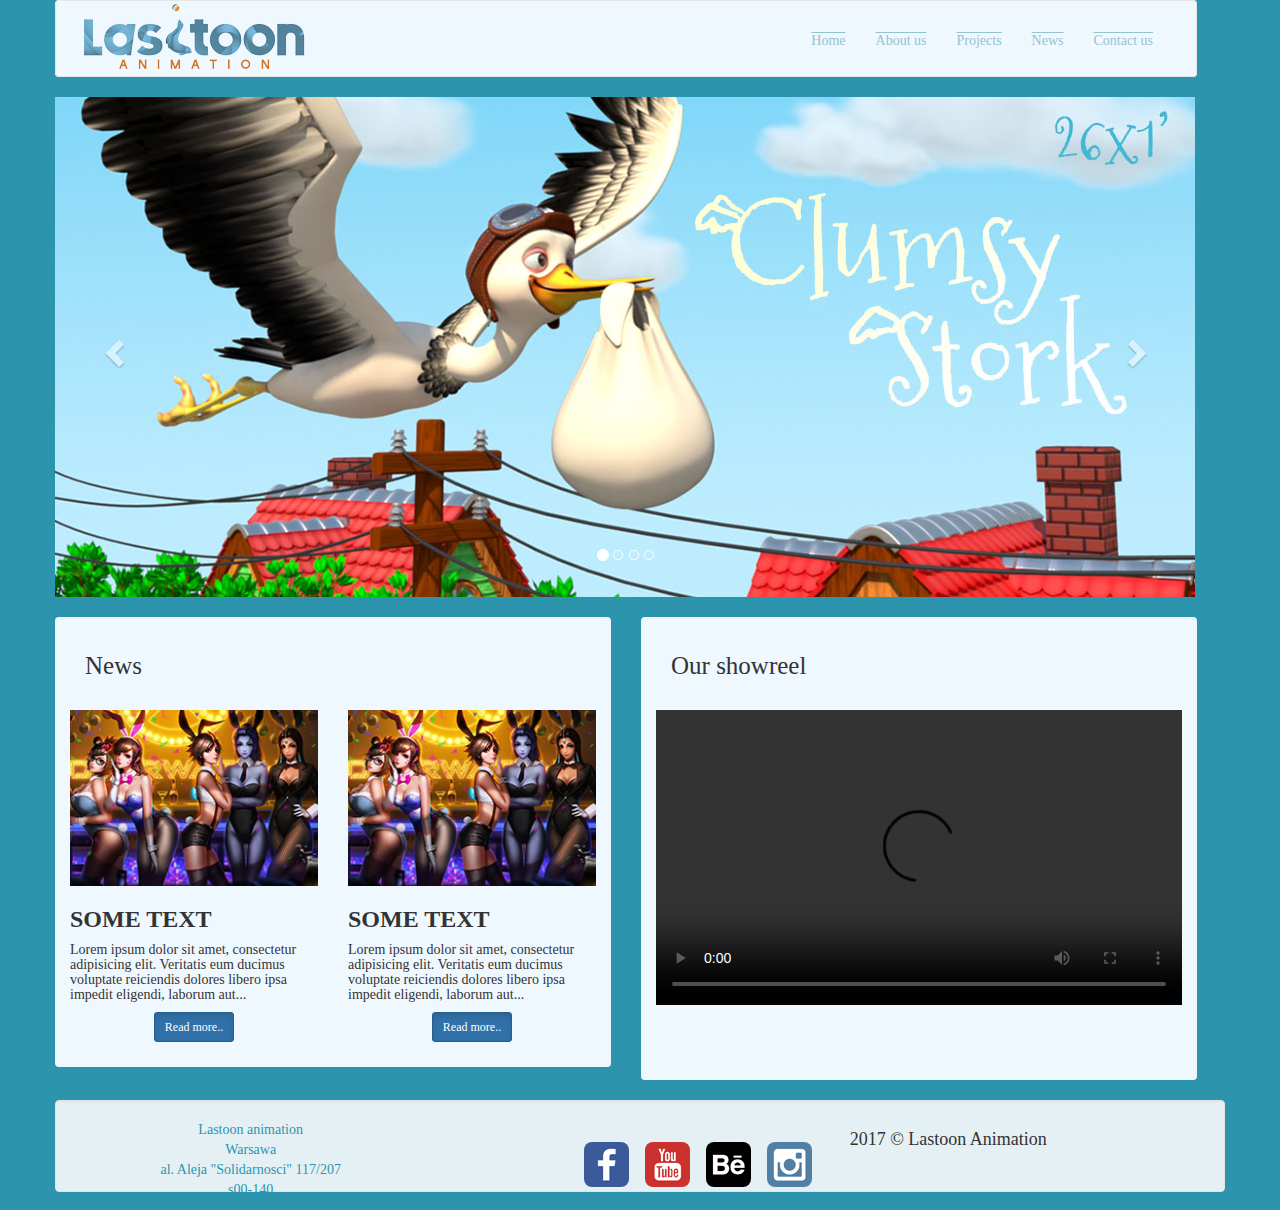
==== index.html @ 42c5807a "lastoon_animation" ====
<!DOCTYPE>
<html lang="en">
<head>
	<meta charset="utf-8">
	<meta name="viewport" content="width=device-width,minimum-scale=1.0">
	<meta http-equiv="X-UA-Compatible" content="IE=edge,chrome=1">
	<title>Lastoon animation</title>
	<link href="css/bootstrap.min.css" rel="stylesheet">
	<link href="css/bootstrap-social.css" rel="stylesheet">
	<link href="css/style.css" rel="stylesheet">
	<link href="fonts/fonts.css" rel="stylesheet">
	<style>
	@font-face {
	font-family: 'Facile Sans';
	src: url('http://hasky.hol.es/fonts/Facile Sans.woff');
	src: url('http://hasky.hol.es/fonts/Facile Sans.ttf') format('truetype'),
	   	 url('http://hasky.hol.es/fonts/Facile Sans.otf'),
		 url('http://hasky.hol.es/fonts/Facile Sans.eot?#iefix') format('embedded-opentype'),
		 url('http://hasky.hol.es/fonts/fonts/Facile Sans.svg#Facile Sans') format('svg');
		}
	</style>
</head>
<body>
	<div class="container">
		<!--############### HEADER #############-->
				<header>
			<div class="navbar navbar-default">
				<div class="row">
					<div class="col-xs-12 col-md-4 col-sm-12" id="logo">
						<img src="img/logo.png" class="img-responsive" alt="Logo to Lastoon Animation">
					</div>
					<div class="navbar-inner">
					    <div class="container">
					        <div class="navbar-header">
					     		<a class="navbar-toggle collapsed" data-toggle="collapse" data-target="#nav-collapse" aria-expanded="false" href="#nav-collapse">
							        <span class="icon-bar"></span>
							        <span class="icon-bar"></span>
							        <span class="icon-bar"></span>
					      		</a>
					 		</div>
					      <!-- Помещаем сюда все, что надо скрыть на дисплеях с шириной менее 940px -->
					      	<div class="collapse navbar-collapse" id="nav-collapse">
						        <ul class="nav navbar-nav">
								<li><a href="index.html"><span>Home</span></a></li>
								<li><a href="aboutus.html"><span>About us</span></a></li>
								<li><a href="projects.html"><span>Projects</span></a></li>
								<li><a href="news.html"><span>News</span></a></li>
								<li><a href="contactus.html"><span>Contact us</span></a></li>
								</ul>
					      </div>
					  </div>
					</div>
				</div>
			</div>
		</header>
		<!-- ################### /HEADER ##############-->
		<!-- ################### CAROUSEL ##############-->

		<div class="carousel slide" id="myCarousel">
			<div class="container">
					<ol class="carousel-indicators">
						<li class="active" data-target="#myCarousel" data-slide-to="0"></li>
						<li data-target="#myCarousel" data-slide-to="1"></li>
						<li data-target="#myCarousel" data-slide-to="2"></li>
						<li data-target="#myCarousel" data-slide-to="3"></li>
					</ol>

					<div class="carousel-inner">
						<div class="item active">
							<img src="img/Karusel_01.jpg" alt="">
						</div>
						<div class="item">
							<img src="img/Karusel_02.jpg" alt="">
						</div>
						<div class="item">
							<img src="img/Karusel_03.jpg" alt="">
						</div>
						<div class="item">
							<img src="img/Karusel_04.jpg" alt="">
						</div>
					</div>
					<a class="carousel-control left" data-slide="prev" href="#myCarousel" style="width: 10%; background-image: none;">
						<span class="glyphicon glyphicon-chevron-left"></span>
					</a>
					<a class="carousel-control right" data-slide="next" href="#myCarousel" style="width: 10%; background-image: none;" >
						<span class="glyphicon glyphicon-chevron-right"></span>
					</a>
			</div>
		</div>
		<div class="clearfix"></div>
			<!-- ################### /CAROUSEL ##############-->
			<!-- ################### MAIN CONT ##############-->
			<div id="showcase">
				<div class="container">
					<div class="row">
						<div class="col-md-6 col-sm-12" id="showcase1">
							<div>
								<div class>
									<h2>News</h2>
									<div class="row">
										<div class="col-md-6">
											<div>
												<img src="img/mini-img.jpg" class="img-responsive" alt="responsive image">
											</div>
											<h3>Some text</h3>
											<div>
												<p>Lorem ipsum dolor sit amet, consectetur adipisicing elit. Veritatis eum ducimus voluptate reiciendis dolores libero ipsa impedit eligendi, laborum aut...</p>
											</div>
											<p style="text-align:center">
												<a href="news.html" class="btn btn-primary btn-sm active">Read more..</a>
											</p>
										</div>
										<div class="col-md-6">
											<div>
												<img src="img/mini-img.jpg" class="img-responsive" alt="responsive image">
											</div>
											<h3>Some text</h3>
											<div>
												<p>Lorem ipsum dolor sit amet, consectetur adipisicing elit. Veritatis eum ducimus voluptate reiciendis dolores libero ipsa impedit eligendi, laborum aut...</p>
											</div>
											<p style="text-align:center">
												<a href="news.html" class="btn btn-primary btn-sm active">Read more..</a>
											</p>
										</div>
									</div>
								</div>
							</div>
						</div>
						<div class="clearfox visible-sm"></div>

						<div class="col-md-6 col-sm-12" id="showcase1">
							<div>
								<div class style="padding-bottom: 60px;">
									<h2>Our showreel</h2>
									<div class="row">
										<div class="col-md-12">
											<div class="embed-responsive embed-responsive-16by9">
												<video class="embed-responsive-item" controls src="video/movie.mp4">
													<source src="video/movie.mp4" type="vidoe/mp4">
												</video>
											</div>
										</div>
										
									</div>
								</div>
							</div>
						</div>
					</div>
				</div>
			</div>
		


 <!--####### FOOTER #####-->
   <footer>
   	<div class="container well foot">
		<div class="footer-bottom">
			<div class="col-xs-12 col-md-4 col-sm-12">
				<p class="adres">Lastoon animation <br>
					Warsawa<br>
					al. Aleja "Solidarnosci" 117/207<br>
					s00-140<br>
				</p>
			</div>
			<div class="col-xs-12 col-md-4 col-sm-12">
				<div class="animation ic">
					<a href="https://www.instagram.com/lastoonanimation/" target="_blank">
						<img class="img-responsive" src="img/icon/inst-color.png" style="border-radius: 8px;" alt>
					</a>
				</div>
				<div class="animation ic">
					<a href="https://www.behance.net/lastoon" target="_blank">
						<img class="img-responsive" src="img/icon/be-color.png" style="border-radius: 8px;" alt>
					</a>
				</div>
				<div class="animation ic">
					<a href="https://www.youtube.com/channel/UCHl5-R4dHk3Gi03gHosoOrw" target="_blank">
						<img class="img-responsive" src="img/icon/yout-color.png" style="border-radius: 8px;" alt>
					</a>
				</div>
				<div class="animation ic">
					<a href="https://www.facebook.com/lastoon/" target="_blank">
						<img class="img-responsive" src="img/icon/fb-color.png" style="border-radius: 8px;" alt>
					</a>
				</div>
			</div>
			<div class="col-xs-12 col-md-4 col-sm-12">
				<div>
					<h4>2017 &copy; Lastoon Animation</h4>
				</div>
			</div>
		</div>
	</div>
   </footer>   
	
	<!--####### /FOOTER #####-->
</div>

	




<script src="https://ajax.googleapis.com/ajax/libs/jquery/1.11.0/jquery.min.js"></script>
<script src="js/bootstrap.min.js"></script>
</body>
</html>
---- css/style.css ----
@font-face {
	font-family: 'Facile Sans';
	src: url(fonts/Facile Sans.woff);
	src: url(fonts/Facile Sans.ttf) format("truetype");
	src: url(fonts/Facile Sans.otf);
	src: url(fonts/Facile Sans.eot?#iefix) format("embedded-onetype");
	src: url(fonts/fonts/Facile Sans.svg#Facile Sans) format("svg");
}
html {
	height: 100%;
}
head {
	height: 100%;
	position: relative;
}
body {
	background-color: rgb(44,148,173);
	font-family: 'Facile Sans';
	font-weight: 400;
}
.container {
	padding-right: 28px;
	padding-left: 0;
}
/* HEADER */
header {
	background-color: aliceblue;
	margin-bottom: 10px;
	border-radius: 4px;
}
header > .navbar {
	background-color: aliceblue;
	border-radius: 4px;
	padding: 0;
}
#logo {
	margin-left: 15px;
}
.navbar-nav {
	float: right;
	margin-top: 15px;
}
.navbar-default
.navbar-nav>li>a {
	color: rgb(146,195,209);
	text-decoration: overline;
}

.navbar-default
.navbar-nav>li>a:hover {
	color: rgb(44,148,173);
	text-decoration: overline;
	background-color: inherit;
}
.selectnav {
	display: none;
}
option {
	font-weight: normal;
	display: block;
	white-space: pre;
	min-height: 1.2em;
	padding: 0px 2px 1px;
}

/* HEADER */

/* CONTENT */
#showcase {
	padding-top: 10px;
	line-height: 15px;
}
#showcase 
.container > .row > div {
	margin-top: 10px;
} 
#showcase
.container > .row > div > div {
	background-color: aliceblue;
	padding: 15px;
	border-radius: 4px;
}
#showcase h2 {
	font-size: 25px;
	letter-spacing: 0px;
	padding: 0px 0 20px 15px;
}
h3 {
	font-family: 'Facile Sans';
	font-weight: 700;
	text-transform: uppercase;
}

video {
	width: 100%;
	height: auto;
}

.embed-responsive.embed-responsive-16by9 {
	padding-bottom: 56.25%;
}
.embed-responsive{
	position: relative;
	display: block;
	height: 0;
	padding: 0;
	overflow: hidden;
	width:100%;
}
 
.embed-responsive .embed-responsive-item, 
.embed-responsive iframe, .embed-responsive embed, 
.embed-responsive object{
	position: absolute;
	top: 0;
	bottom: 0;
	left: 0;
	width: 100%;
	height: 100%;
	border: 0;
}

/* /CONTENT */





/* -------------ffoooooooter -------- */
.foot {
	height: 92px;
	margin-bottom: 0;
	margin-top: 20px;
	background-color: rgb(229,240,244);
	position: absolute;
	padding-bottom: 60px;
	padding-right: 0;
	padding-left: 0;

}
.adres {
	color: rgb(44,148,173);
	text-align: center;
}
.ic {
	float: right;
	margin-left: 8px;
	margin-right: 8px;
	padding-top: 22px;
}
div div a:hover {
	background: url(img/icon/fb-color.png);
}
---- fonts/fonts.css ----
/** Generated by FG **/
@font-face {
	font-family: 'Conv_Facile Sans';
	src: url('fonts/Facile Sans.eot');
	src: local('☺'), url('fonts/Facile Sans.woff') format('woff'), url('fonts/Facile Sans.ttf') format('truetype'), url('fonts/Facile Sans.svg') format('svg');
	font-weight: normal;
	font-style: normal;
}
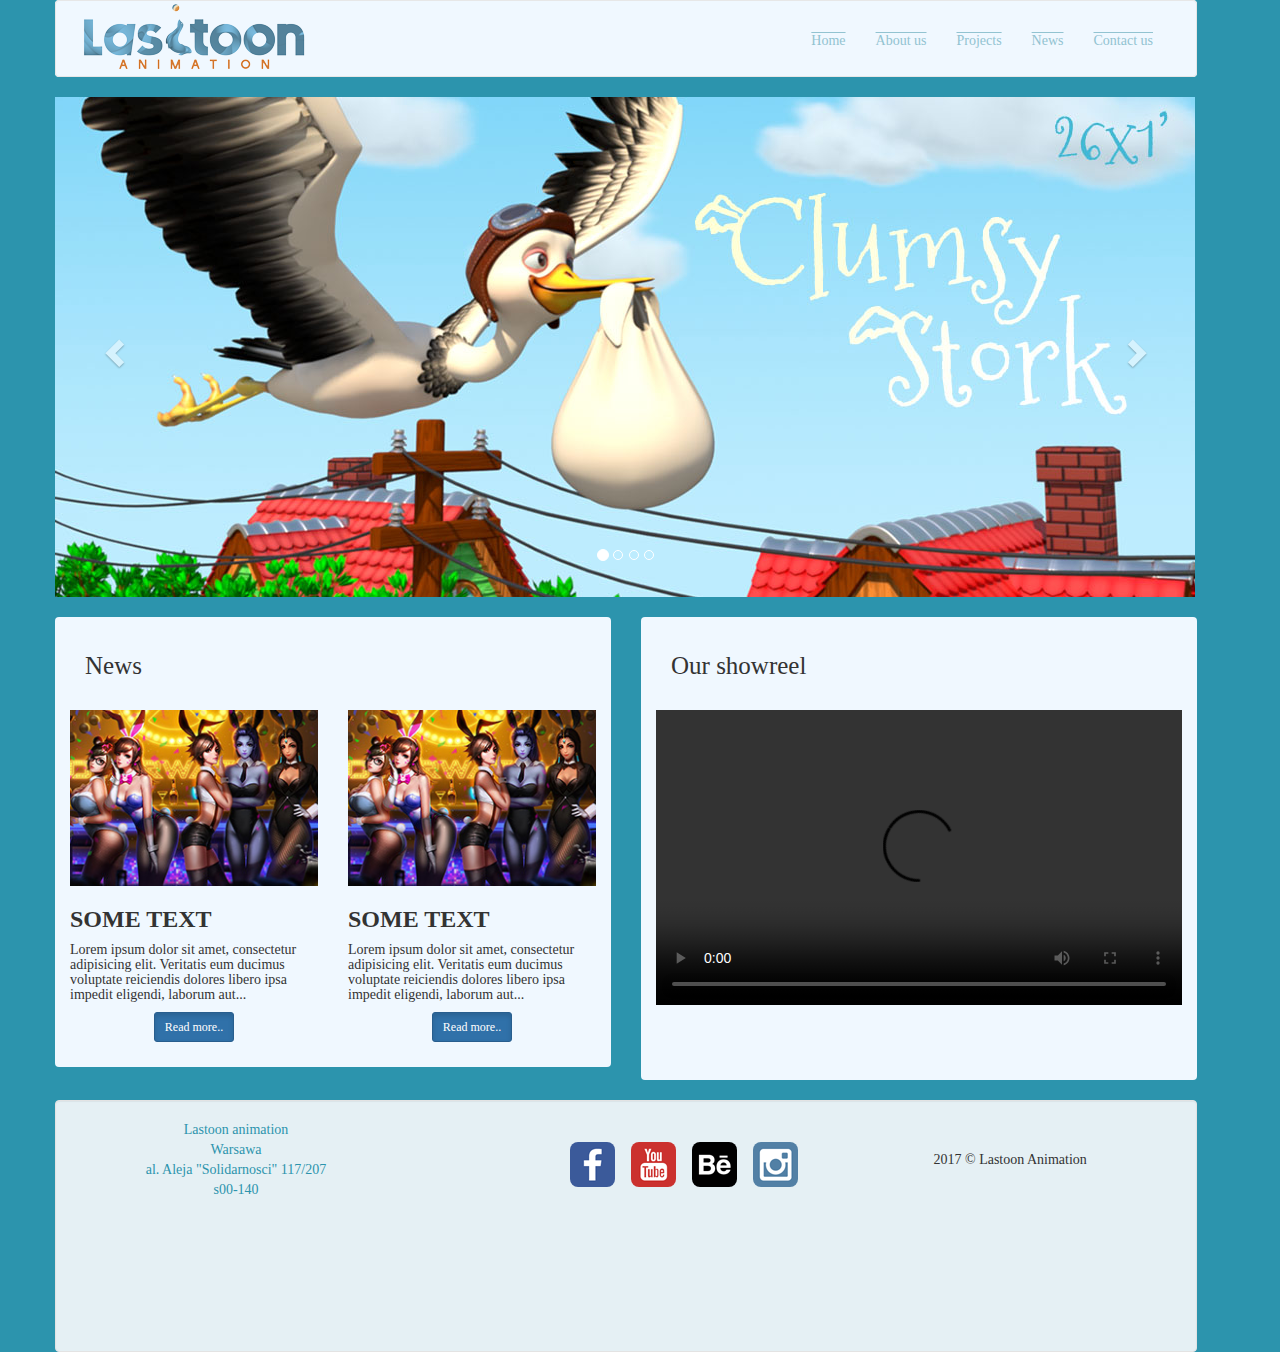
==== commit 778a2355: "lastoon_animation" ====
--- a/index.html
+++ b/index.html
@@ -152,9 +152,9 @@
 
 
  <!--####### FOOTER #####-->
-   <footer>
+<footer>
    	<div class="container well foot">
-		<div class="footer-bottom">
+   		<div class="row">
 			<div class="col-xs-12 col-md-4 col-sm-12">
 				<p class="adres">Lastoon animation <br>
 					Warsawa<br>
@@ -184,14 +184,13 @@
 					</a>
 				</div>
 			</div>
-			<div class="col-xs-12 col-md-4 col-sm-12">
-				<div>
-					<h4>2017 &copy; Lastoon Animation</h4>
-				</div>
-			</div>
-		</div>
-	</div>
-   </footer>   
+			<div class="col-xs-12 col-md-3 col-sm-3" style="margin-top:30px; float: right;">
+				<p>2017 &copy; Lastoon Animation</p>
+			</div>
+		
+   		</div>
+   	</div>
+</footer>   
 	
 	<!--####### /FOOTER #####-->
 </div>
--- a/css/style.css
+++ b/css/style.css
@@ -122,18 +122,13 @@
 
 /* /CONTENT */
 
-
-
-
-
-/* -------------ffoooooooter -------- */
+/* ----FOOTER ---- */
 .foot {
-	height: 92px;
+	height: 28%;
+	width: auto;
 	margin-bottom: 0;
 	margin-top: 20px;
 	background-color: rgb(229,240,244);
-	position: absolute;
-	padding-bottom: 60px;
 	padding-right: 0;
 	padding-left: 0;
 
@@ -147,7 +142,4 @@
 	margin-left: 8px;
 	margin-right: 8px;
 	padding-top: 22px;
-}
-div div a:hover {
-	background: url(img/icon/fb-color.png);
 }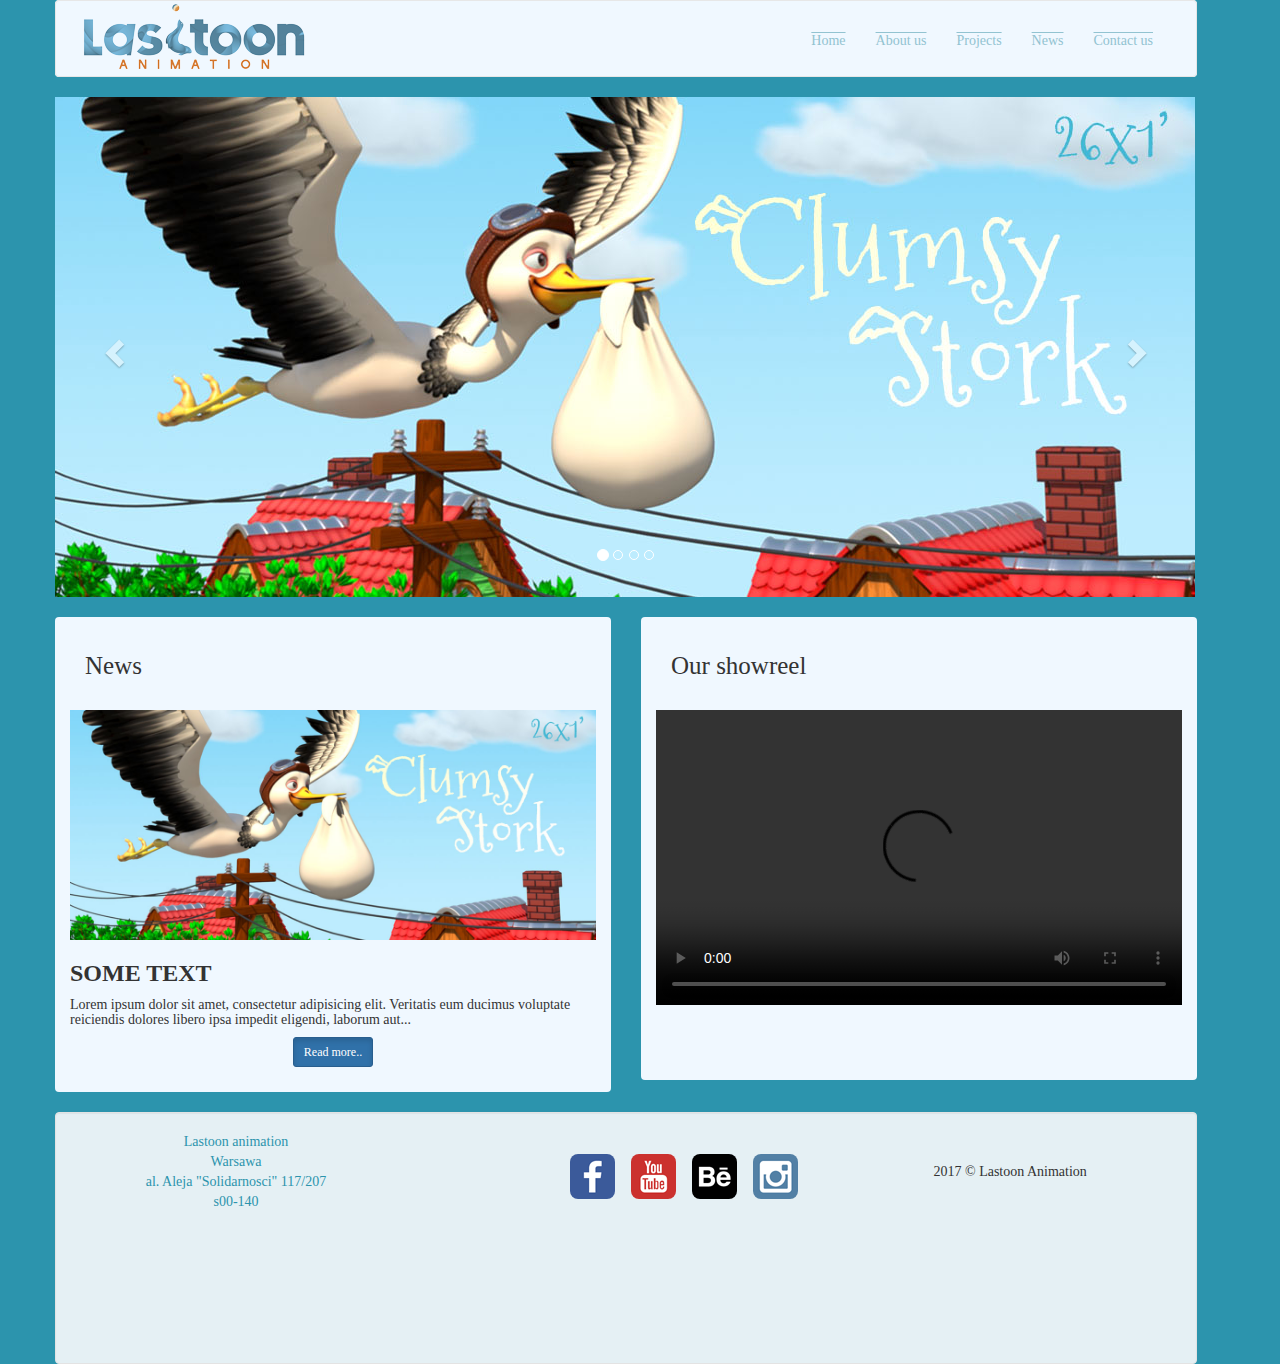
==== commit b505f60c: "lastoon_animation" ====
--- a/index.html
+++ b/index.html
@@ -27,7 +27,11 @@
 			<div class="navbar navbar-default">
 				<div class="row">
 					<div class="col-xs-12 col-md-4 col-sm-12" id="logo">
-						<img src="img/logo.png" class="img-responsive" alt="Logo to Lastoon Animation">
+						<div>
+							<a href="index.html">
+								<img src="img/logo.png" class="img-responsive" alt="Logo to Lastoon Animation">
+							</a>
+						</div>
 					</div>
 					<div class="navbar-inner">
 					    <div class="container">
@@ -98,9 +102,9 @@
 								<div class>
 									<h2>News</h2>
 									<div class="row">
-										<div class="col-md-6">
+										<div class="col-md-12">
 											<div>
-												<img src="img/mini-img.jpg" class="img-responsive" alt="responsive image">
+												<img src="img/Karusel_01.jpg" class="img-responsive" alt="responsive image">
 											</div>
 											<h3>Some text</h3>
 											<div>
@@ -110,18 +114,7 @@
 												<a href="news.html" class="btn btn-primary btn-sm active">Read more..</a>
 											</p>
 										</div>
-										<div class="col-md-6">
-											<div>
-												<img src="img/mini-img.jpg" class="img-responsive" alt="responsive image">
-											</div>
-											<h3>Some text</h3>
-											<div>
-												<p>Lorem ipsum dolor sit amet, consectetur adipisicing elit. Veritatis eum ducimus voluptate reiciendis dolores libero ipsa impedit eligendi, laborum aut...</p>
-											</div>
-											<p style="text-align:center">
-												<a href="news.html" class="btn btn-primary btn-sm active">Read more..</a>
-											</p>
-										</div>
+										
 									</div>
 								</div>
 							</div>
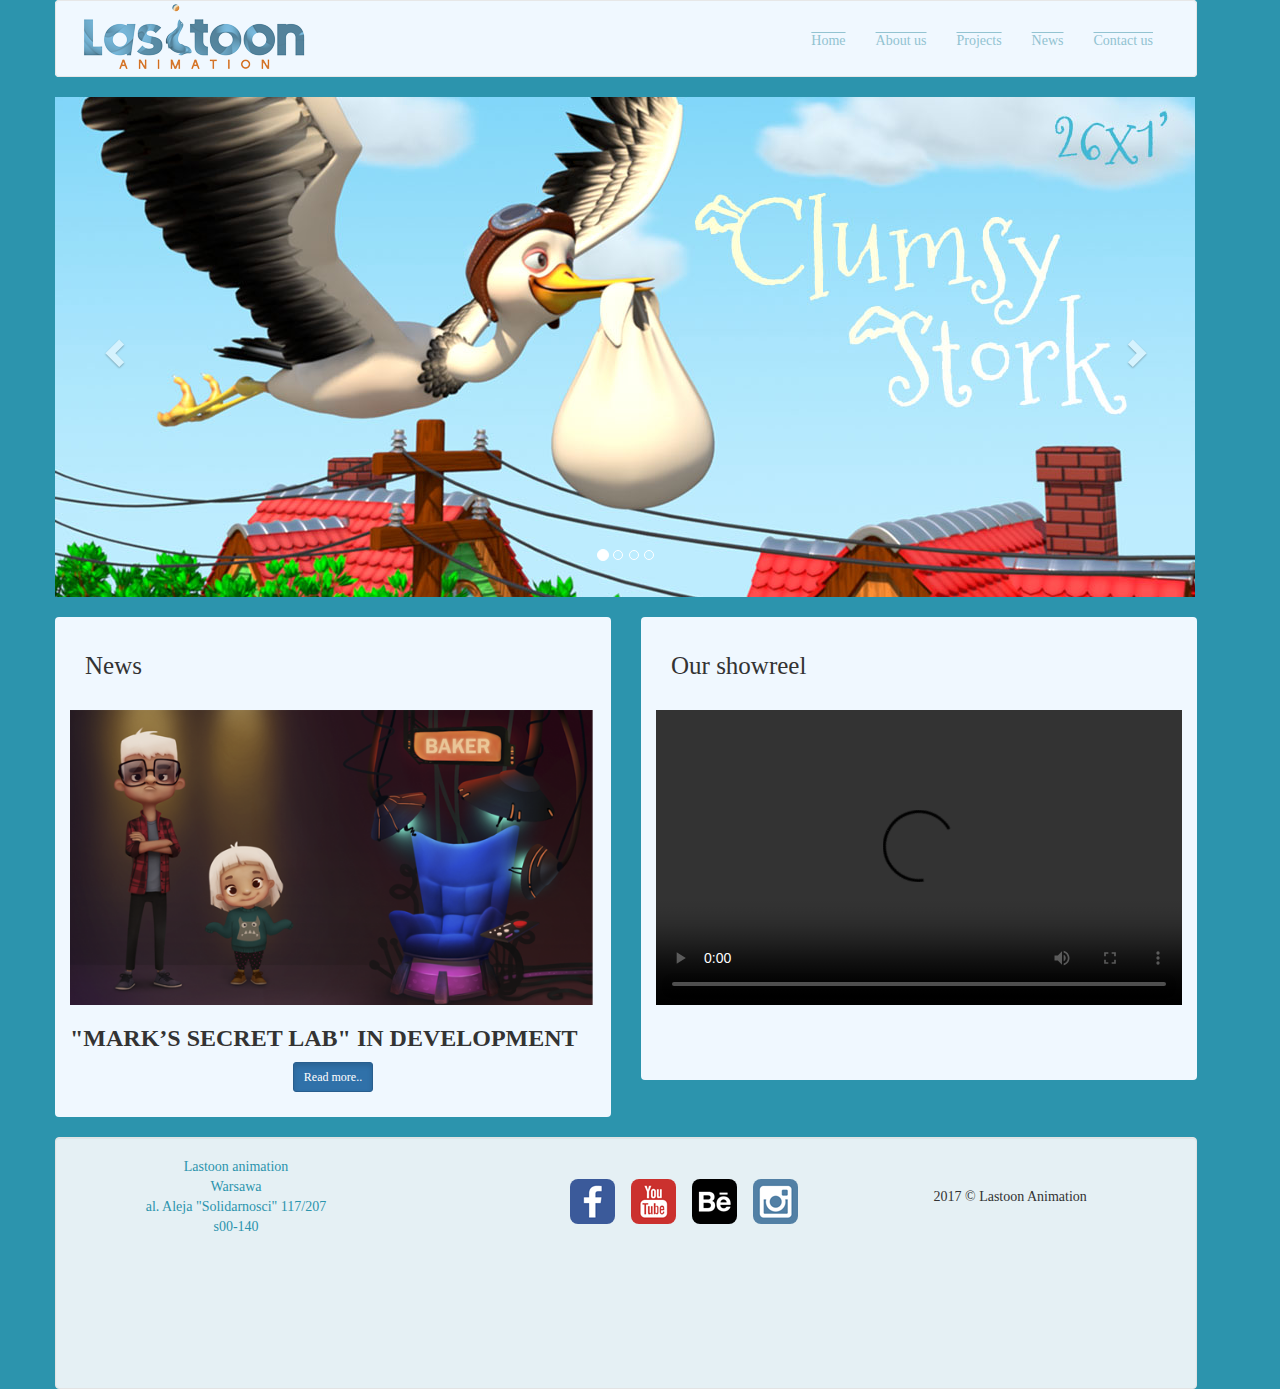
==== commit 77466bfc: "lastoon_animation" ====
--- a/index.html
+++ b/index.html
@@ -104,12 +104,10 @@
 									<div class="row">
 										<div class="col-md-12">
 											<div>
-												<img src="img/Karusel_01.jpg" class="img-responsive" alt="responsive image">
+												<img src="img/marks/projects.png" class="img-responsive" alt="responsive image">
 											</div>
-											<h3>Some text</h3>
-											<div>
-												<p>Lorem ipsum dolor sit amet, consectetur adipisicing elit. Veritatis eum ducimus voluptate reiciendis dolores libero ipsa impedit eligendi, laborum aut...</p>
-											</div>
+											<h3>"MARK’S SECRET LAB" IN DEVELOPMENT</h3>
+											
 											<p style="text-align:center">
 												<a href="news.html" class="btn btn-primary btn-sm active">Read more..</a>
 											</p>
@@ -129,7 +127,7 @@
 										<div class="col-md-12">
 											<div class="embed-responsive embed-responsive-16by9">
 												<video class="embed-responsive-item" controls src="video/movie.mp4">
-													<source src="video/movie.mp4" type="vidoe/mp4">
+													<source src="video/Show reel.mvo" type="vidoe/mp4">
 												</video>
 											</div>
 										</div>
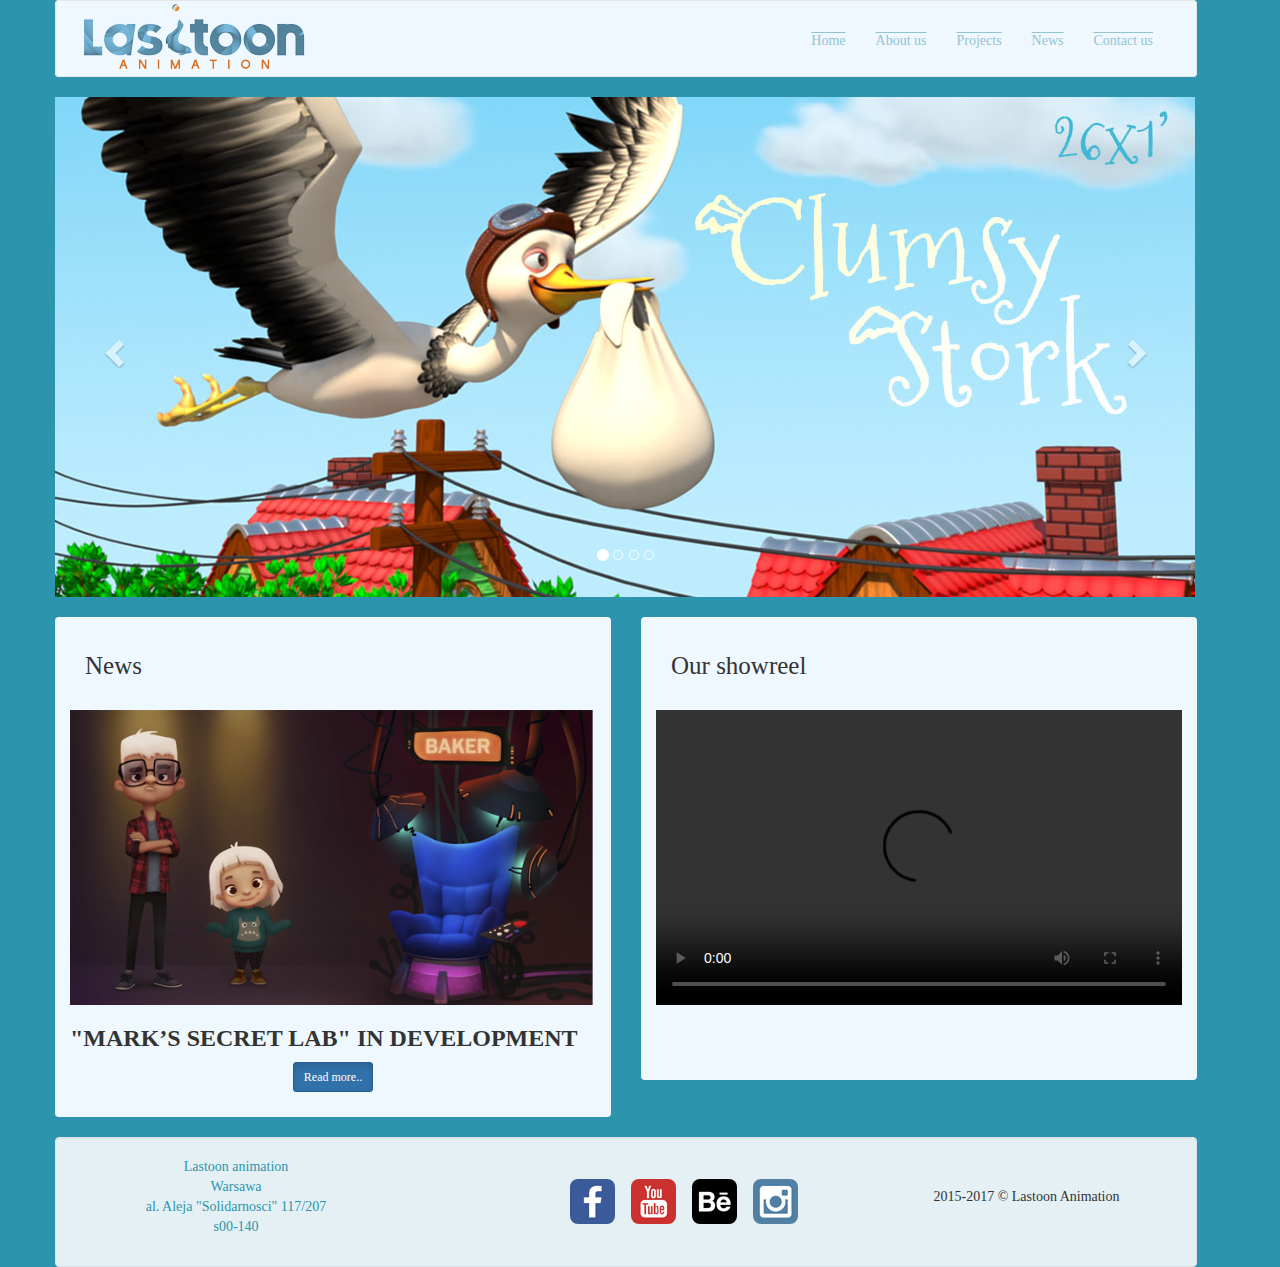
==== commit 3dca3f81: "lastoon_animation" ====
--- a/index.html
+++ b/index.html
@@ -1,4 +1,4 @@
-<!DOCTYPE>
+<!DOCTYPE html>
 <html lang="en">
 <head>
 	<meta charset="utf-8">
@@ -176,7 +176,7 @@
 				</div>
 			</div>
 			<div class="col-xs-12 col-md-3 col-sm-3" style="margin-top:30px; float: right;">
-				<p>2017 &copy; Lastoon Animation</p>
+				<p>2015-2017 &copy; Lastoon Animation</p>
 			</div>
 		
    		</div>
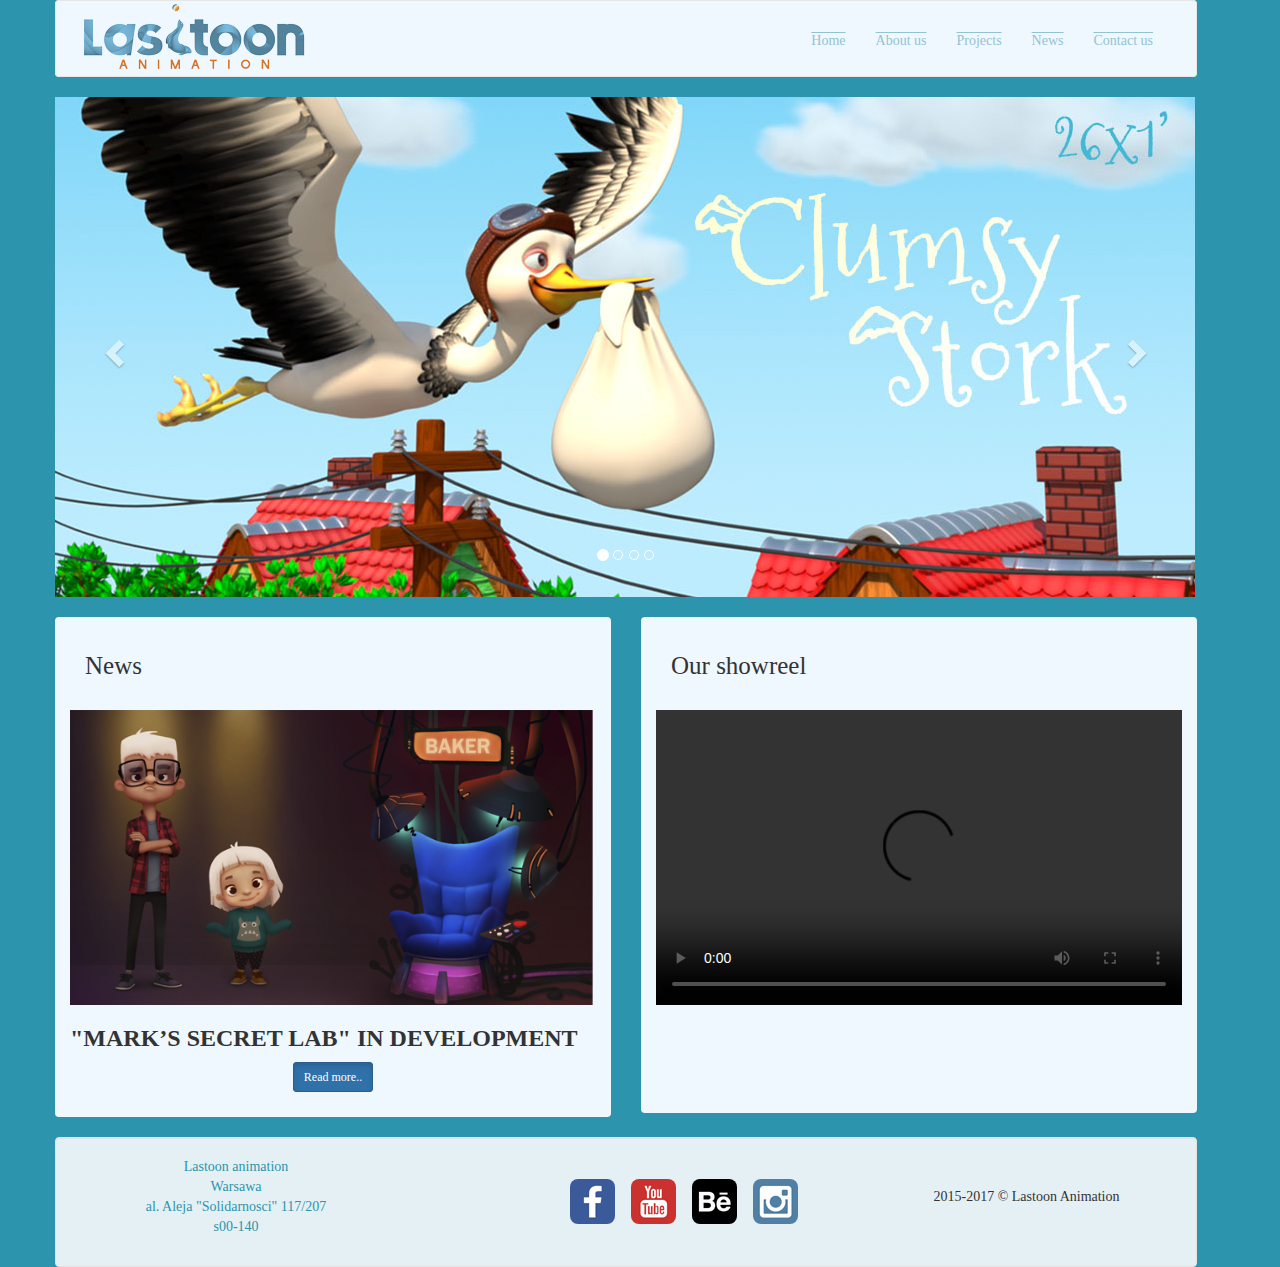
==== commit 4f7390a5: "lastoon_animation" ====
--- a/index.html
+++ b/index.html
@@ -12,11 +12,11 @@
 	<style>
 	@font-face {
 	font-family: 'Facile Sans';
-	src: url('http://hasky.hol.es/fonts/Facile Sans.woff');
-	src: url('http://hasky.hol.es/fonts/Facile Sans.ttf') format('truetype'),
-	   	 url('http://hasky.hol.es/fonts/Facile Sans.otf'),
-		 url('http://hasky.hol.es/fonts/Facile Sans.eot?#iefix') format('embedded-opentype'),
-		 url('http://hasky.hol.es/fonts/fonts/Facile Sans.svg#Facile Sans') format('svg');
+	src: url('http://lastoon.com/fonts/Facile Sans.woff');
+	src: url('http://lastoon.com/fonts/Facile Sans.ttf') format('truetype'),
+	   	 url('http://lastoon.com/fonts/Facile Sans.otf'),
+		 url('http://lastoon.com/fonts/Facile Sans.eot?#iefix') format('embedded-opentype'),
+		 url('http://lastoon.com/fonts/fonts/Facile Sans.svg#Facile Sans') format('svg');
 		}
 	</style>
 </head>
@@ -120,14 +120,14 @@
 						<div class="clearfox visible-sm"></div>
 
 						<div class="col-md-6 col-sm-12" id="showcase1">
-							<div>
+							<div style="padding-bottom: 48px;">
 								<div class style="padding-bottom: 60px;">
 									<h2>Our showreel</h2>
 									<div class="row">
 										<div class="col-md-12">
 											<div class="embed-responsive embed-responsive-16by9">
-												<video class="embed-responsive-item" controls src="video/movie.mp4">
-													<source src="video/Show reel.mvo" type="vidoe/mp4">
+												<video class="embed-responsive-item" controls src="video/Showreel_Lastoon.mp4">
+													<source src="video/Showreel_Lastoon.mp4" type="video/mp4">
 												</video>
 											</div>
 										</div>
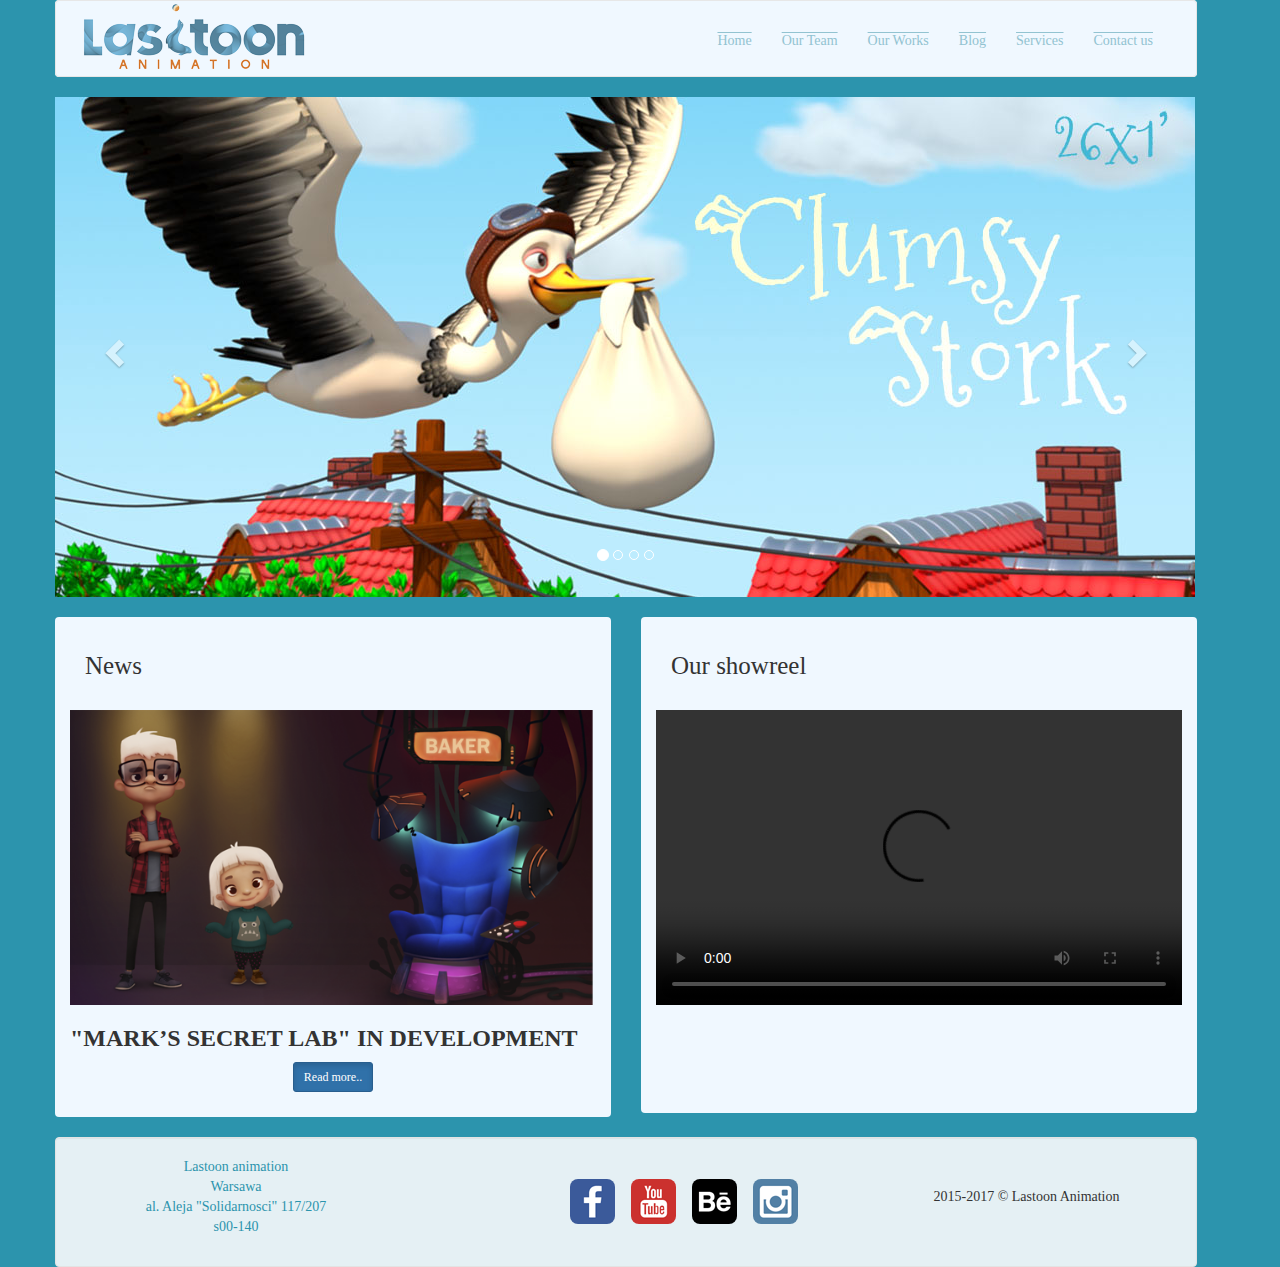
==== commit e60b2640: "Update index.html" ====
--- a/index.html
+++ b/index.html
@@ -46,9 +46,10 @@
 					      	<div class="collapse navbar-collapse" id="nav-collapse">
 						        <ul class="nav navbar-nav">
 								<li><a href="index.html"><span>Home</span></a></li>
-								<li><a href="aboutus.html"><span>About us</span></a></li>
-								<li><a href="projects.html"><span>Projects</span></a></li>
-								<li><a href="news.html"><span>News</span></a></li>
+								<li><a href="aboutus.html"><span>Our Team</span></a></li>
+								<li><a href="projects.html"><span>Our Works</span></a></li>
+								<li><a href="news.html"><span>Blog</span></a></li>
+								<li><a href="#"> Services</a></li>
 								<li><a href="contactus.html"><span>Contact us</span></a></li>
 								</ul>
 					      </div>
@@ -194,4 +195,4 @@
 <script src="https://ajax.googleapis.com/ajax/libs/jquery/1.11.0/jquery.min.js"></script>
 <script src="js/bootstrap.min.js"></script>
 </body>
-</html>+</html>
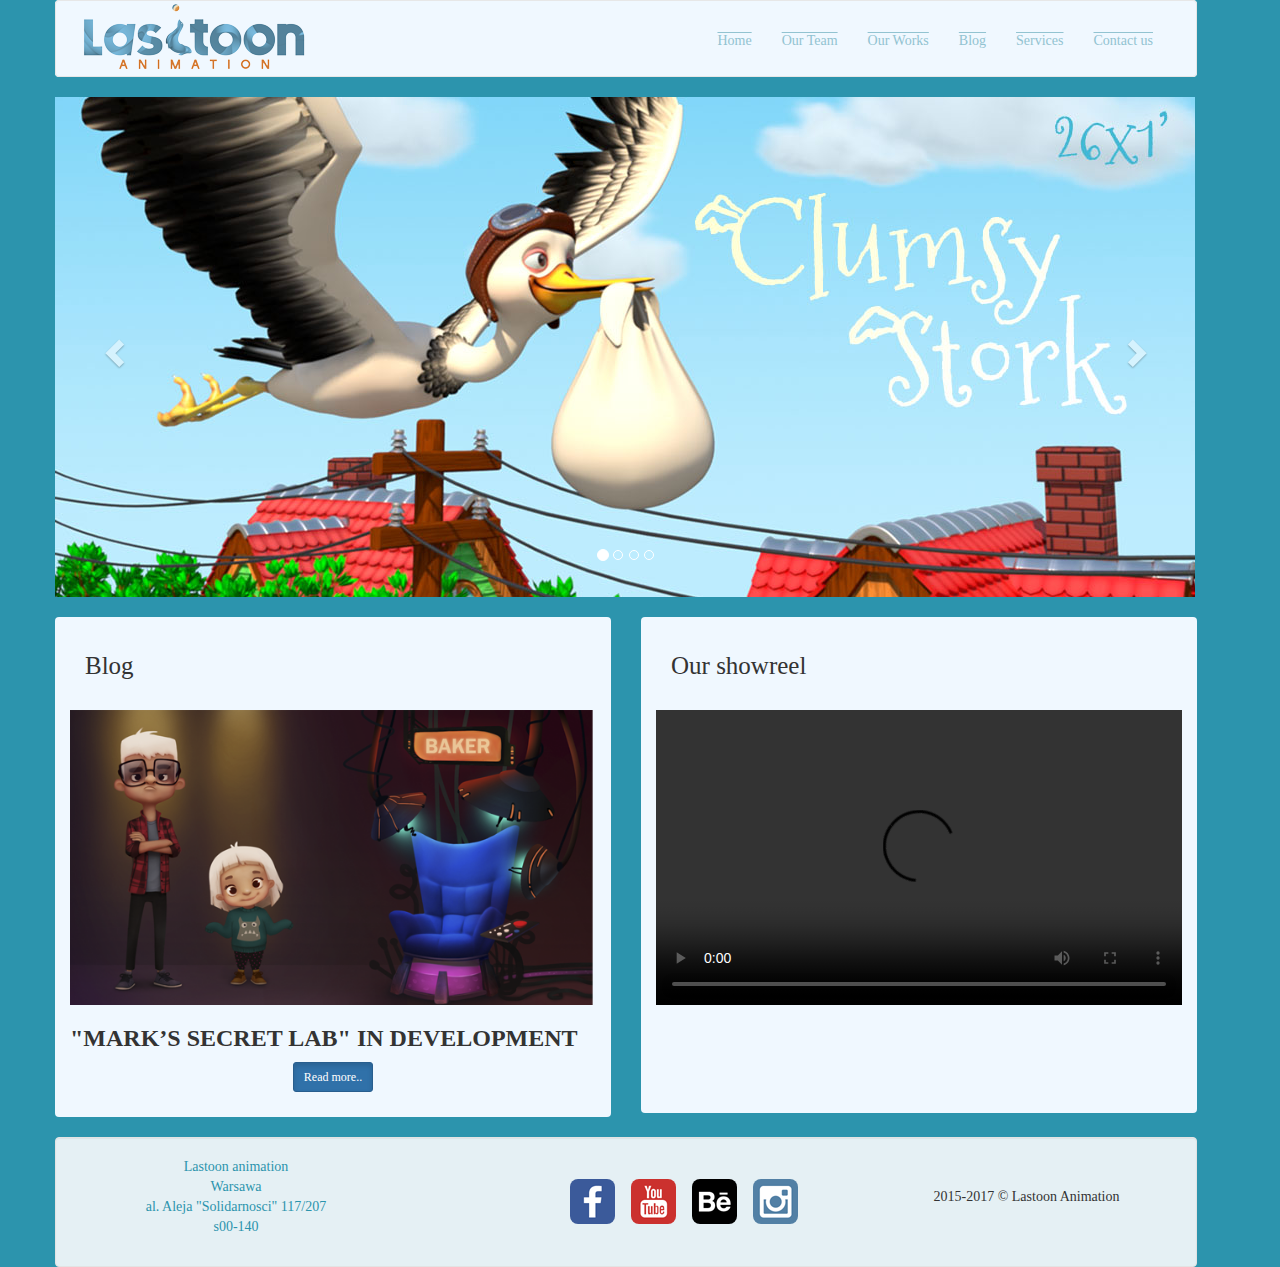
==== commit 1ed739a6: "Update index.html" ====
--- a/index.html
+++ b/index.html
@@ -101,7 +101,7 @@
 						<div class="col-md-6 col-sm-12" id="showcase1">
 							<div>
 								<div class>
-									<h2>News</h2>
+									<h2>Blog</h2>
 									<div class="row">
 										<div class="col-md-12">
 											<div>
